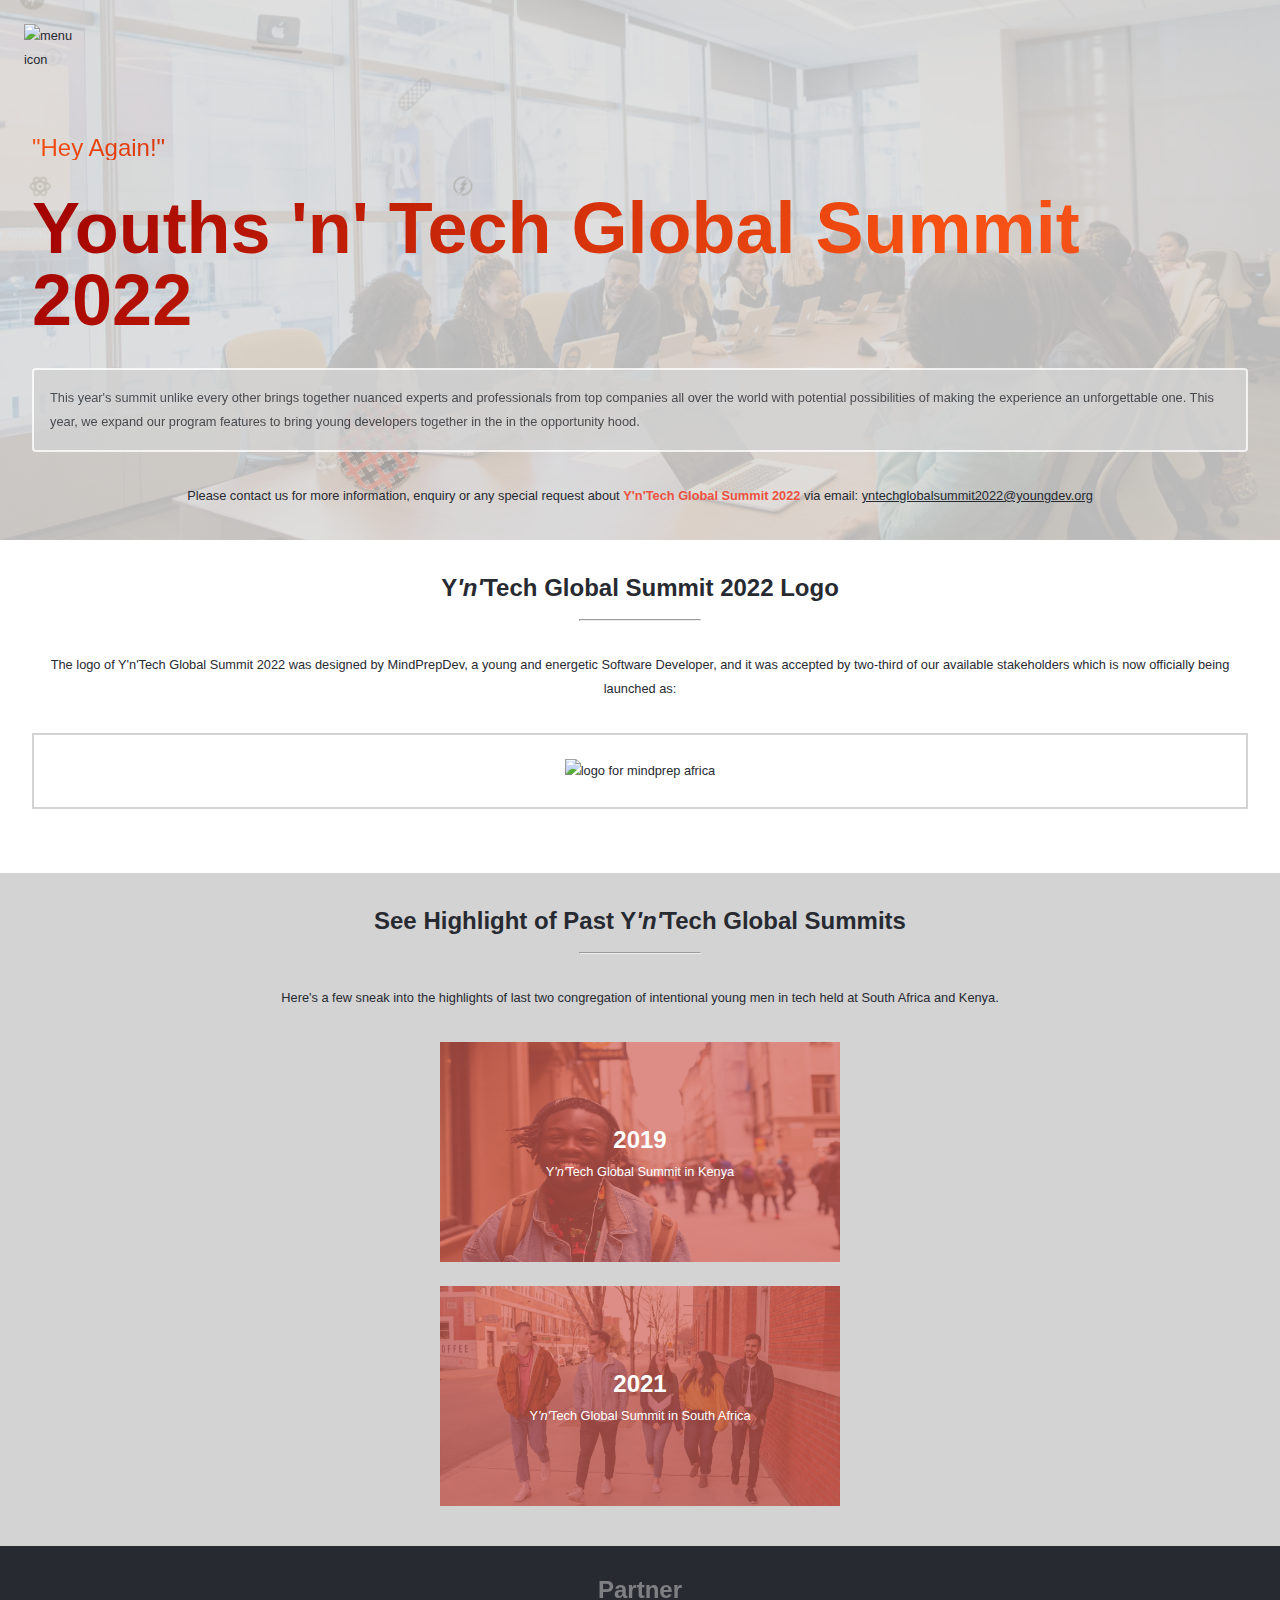
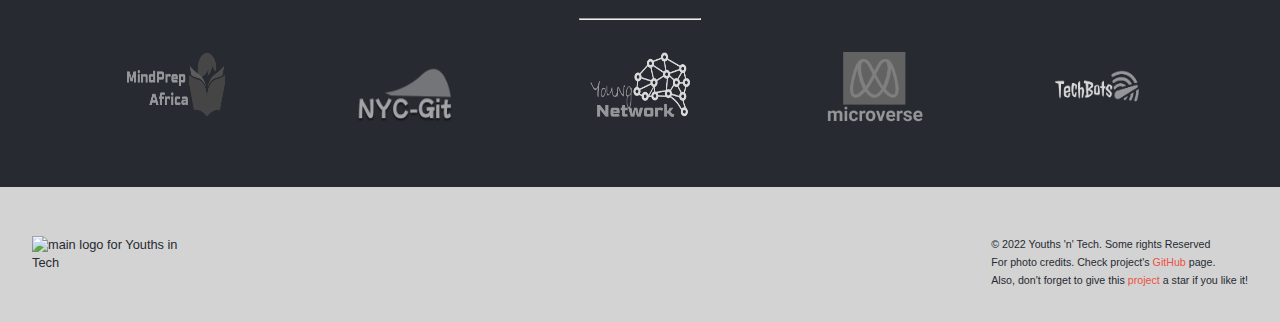
==== about.html @ 35f2bc25 "Complete rule declarations for about-page" ====
<!DOCTYPE html>
<html lang="en">
<head>
  <meta charset="UTF-8">
  <meta http-equiv="X-UA-Compatible" content="IE=edge">
  <meta name="viewport" content="width=device-width, initial-scale=1.0">
  <link rel="shortcut icon" href="./images/favicon.png" type="image/x-icon">
  <title>Youths'n'Tech Global Summit</title>
  <link rel="stylesheet" href="style.css">
</head>
<body>
  
  <!-- menu controls for small screens up to 767px -->
  <div class="menu-controls">
    <img src="./images/menu.svg" alt="menu icon" class="menu open">
    <img src="./images/Close.png" alt="close menu button" class="menu exit">
  </div>
  <!-- Header section with two child divisions -->
  <header class="header">
    <div class="navbar">
      <div class="logo"><a href="index.html" class="logo"><img src="./images/logo.svg" alt="youths in tech logo" class="yntech-logo"></a></div>
        
      <nav>
        <ul class="nav-list">
          <li><a href="about.html">About</a></li>
          <li><a href="#">Program</a></li>
          <li><a href="#">Join</a></li>
          <li><a href="#">News</a></li>
          <li><a href="#" class="gradient">Sponsor</a></li>
        </ul>
      </nav>
      <!-- To be styled with position absolute on bigger-->
      <div class="acct-detail">
        <ul class="acct-list">
          <li><a href="#"><img src="./images/Facebook.png" alt="facebook logo as link" class="facebook"></a></li>
          <li><a href="#"><img src="./images/tweetUs.png" alt="twitter button" class="tweet"></a></li>
          <li><a href="#">English</a></li>
          <li><a href="#">My Page</a></li>
          <li><a href="#">Logout <img src="./images/sign-out.png" alt="logout icon"></a></li>
        </ul>
      </div>
    </div>
  </header>

  <!-- First section in about.html -->
  <main>
    <section class="welcome aboutYnT">
      <div class="container about">
        <h3 class="intro gradient">"Hey Again!"</h3>
        <h1 class="theme">Youths 'n' Tech Global Summit 2022</h1>
        <p class="intro-text">
          This year's summit unlike every other brings together nuanced 
          experts and professionals from top companies all over the world 
          with potential possibilities of making the experience an unforgettable one.
          This year, we expand our program features to bring young developers together 
          in the in the opportunity hood. 
        </p>
        <p class="text">Please contact us for more information, enquiry or any special 
          request about <span>Y'n'Tech Global Summit 2022</span> via email:
          <span><a href="mailto:mindprepopps@gmail.com" class="date">yntechglobalsummit2022@youngdev.org</a></span>
          </p
        
      </div>
    </section>

    <!-- About Logo selection -->
    <section class="about-logo">
      <div class="container">
        <h3 class="intro">Y<i>'n'</i>Tech Global Summit 2022 Logo</h3>
        <hr class="line">
        <p class="intro-text">The logo of <span>Y'n'Tech Global Summit 2022</span> was designed by 
          MindPrepDev, a young and energetic Software Developer, and it was accepted by two-third of 
          our available stakeholders which is now officially being launched as:
        </p>
        <div class="specimen">
          <img src="./images/logo.svg" alt="logo for mindprep africa">
        </div>
      </div>
    </section>
    <!-- Past Events -->
    <section class="events">
      <div class="container">
        <h3 class="intro"> See Highlight of Past Y<i>'n'</i>Tech Global Summits</h3>
        <hr class="line">
        <p class="intro-text">Here's a few sneak into the highlights of last two congregation of 
          intentional young men in tech held at South Africa and Kenya.</p>
        <div class="specimen-past">
          <div class="overlay">
            <img src="./images/yingchou-han-unsplash.jpg" alt="image of participants">
            <div class="overlay-text">
              <h4 class="date">2019</h4>
              <p class="intro-text">Y<i>'n'</i>Tech Global Summit in Kenya</p>
            </div>
          </div>
          <div class="overlay">
            <img src="./images/eliott-reyna-unsplash.jpg" alt="image of participants">
            <div class="overlay-text">
              <h4 class="date">2021</h4>
              <p class="intro-text">Y<i>'n'</i>Tech Global Summit in South Africa</p>
            </div>
          </div>
        </div>
      </div>
    </section>

     <!-- Sponsors & Partners -->
     <section class="partners">
      <div class="container">
        <h3 class="intro fade">Partner</h3>
        <hr class="line">
        <div class="sponsors-logo">
          <img src="./images/sponsors/mindprep.png" alt="logo for mindprep africa">
          <img src="./images/sponsors/nyc-logo.png" alt="logo for NYC-git">
          <img src="./images/sponsors/young-net.png" alt="logo for young network">
          <img src="./images/sponsors/microverse.png" alt="microverse logo">
          <img src="./images/sponsors/techbots.png" alt="logo for tech-bots">
        </div>
      </div>
    </section>
  </main>

  <footer>
    <div class="container">
      <div class="end-logo">
        <img src="./images/composite.png" alt="main logo for Youths in Tech" class="composite-logo">
      </div>
      <div class="foot-note">
        <small class="copy">&copy; 2022 Youths 'n' Tech. Some rights Reserved</small><br>
        <small class="pps">For photo credits. Check project's <a href="http://www.github.com/MindPrepDev/Youth-in-Tech/README.md">GitHub</a>
          page. <br>Also, don't forget to give this<a href="http://www.github.com/MindPrepDev/Youth-in-Tech/README.md"> project</a> a star if you like it!
        </small>
      </div>
    </div>
  </footer>
</body>
</html>
---- style.css ----
@import url("http://fonts.cdnfonts.com/css/cocogoose");
@import url("http://fonts.cdnfonts.com/css/lato");
*,
::after,
::before {
  padding: 0;
  margin: 0;
  box-sizing: border-box;
}

body {
  font-family: "lato", sans-serif;
  font-size: 0.8rem;
  width: 100%;
  height: 100vh;
  background-color: #d3d3d3;
  line-height: 1.5rem;
  color: #272a31;
}
body a {
  text-decoration: none;
  color: #272a31;
}
body li {
  list-style-type: none;
}
body .menu {
  width: 3.5rem;
  position: absolute;
  left: 1.5rem;
  top: 1.5rem;
}
body .menu.exit {
  display: none;
}
body .header {
  display: none;
}
body .container {
  padding: 2rem;
  position: relative;
}
body main .intro {
  font-size: 1.5rem;
  color: #d3d3d3;
  margin: 0 auto 1rem auto;
  text-align: center;
}
body main .line {
  width: 10%;
  text-align: center;
  margin: 0 auto 2rem auto;
  color: #ec5242;
}
body main .welcome {
  background-image: url(./images/bgyouth-tech.svg);
  background-size: cover;
  background-repeat: no-repeat;
  background-position: 100% 100%;
}
body main .welcome .intro.gradient {
  font-family: "lato", sans-serif;
  font-size: 1.5rem;
  font-weight: 400;
  background-image: -webkit-linear-gradient(-35deg, #f65112, #a00000, #f40001, #ec5242);
  background-clip: text;
  -webkit-text-fill-color: transparent;
  margin-top: 6.5rem;
  text-align: left;
}
body main .welcome .theme {
  font-family: "cocogoose", sans-serif;
  font-size: 4.5rem;
  line-height: 4.5rem;
  padding-top: 1rem;
  background-image: -webkit-linear-gradient(-35deg, #a00000, #f65112, #ec5242, #f40001, #ec5242);
  background-clip: text;
  -webkit-text-fill-color: transparent;
  background-size: 300%;
  animation: theme-motion 10s infinite alternate;
}
@keyframes theme-motion {
  0% {
    background-position: left;
  }
  50% {
    background-position: right bottom;
  }
  75% {
    background-position: left bottom;
  }
  100% {
    background-position: right;
  }
}
body main .welcome .intro-text {
  margin: 2rem 0;
  background-color: #d3d3d3;
  padding: 1rem;
  border: 2px solid #fff;
  border-radius: 0.25rem;
  opacity: 0.8;
}
body main .welcome .date {
  font-size: 1.8rem;
  font-weight: 400;
  font-family: "cocogoose", sans-serif;
}
body main .welcome address {
  font-size: 1rem;
  padding: 0.5rem 0 4rem 0;
}
body main .features {
  background-image: url(./images/features-bg.jpg);
  background-repeat: repeat;
  background-size: auto;
  width: 100%;
  height: auto;
}
body main .features .program {
  display: flex;
  flex-direction: column;
  gap: 1rem;
  justify-content: space-between;
}
body main .features .program .pro-cards {
  display: flex;
  flex-direction: row;
  justify-content: space-between;
  padding: 1rem;
  align-items: center;
  flex-wrap: nowrap;
  background-color: rgba(211, 211, 211, 0.2);
  color: #d3d3d3;
  gap: 0.5rem;
  border-radius: 5px;
}
body main .features .program .pro-cards img {
  width: 10%;
  min-width: 3rem;
  margin: 0.5rem 0 0 0;
}
body main .features .program .pro-cards .feat-bold {
  width: 20%;
  color: #ec5242;
  font-weight: 700;
  font-size: 1rem;
  line-height: 1.25rem;
}
body main .features .program .pro-cards .small-text {
  width: 60%;
  font-size: 0.8rem;
  line-height: 1.5rem;
  font-weight: 700;
}
body main .features .program a.intro {
  font-size: 1rem;
  font-weight: 700;
  color: #d3d3d3;
  margin-top: 2.5rem;
}
body main .features .program a.intro.lg {
  display: none;
  text-transform: uppercase;
  text-decoration: underline;
}
body main .features .program a.intro.sm {
  background-color: #ec5242;
  padding: 1.5rem 2rem;
  border-radius: 5px;
}
body main .speaker-section h3.intro {
  text-align: center;
}
body main .speaker-section .intro {
  color: #272a31;
  text-align: left;
}
body main .speaker-section .featured-container {
  display: flex;
  flex-direction: column;
  gap: 1.5rem;
}
body main .speaker-section .featured-container .speaker {
  display: flex;
  flex-direction: row;
  justify-content: space-between;
  gap: 1.25rem;
}
body main .speaker-section .featured-container .speaker img {
  max-width: 110px;
  max-height: 110px;
  border-radius: 5%;
  background-color: #272a31;
  box-shadow: 2px 2px 4px;
  border-bottom-right-radius: 30%;
}
body main .speaker-section .featured-container .speaker .white {
  font-size: 1.15rem;
  margin: 0;
}
body main .speaker-section .featured-container .speaker .line {
  margin: 0.5rem 0 0.8rem 0;
  width: 5%;
  opacity: 0.3;
  color: #272a31;
}
body main .speaker-section .featured-container .speaker .info {
  color: #ec5242;
}
body main .partners {
  background-color: #272a31;
}
body main .partners .intro {
  opacity: 0.5;
}
body main .partners .sponsors-logo {
  display: flex;
  flex-wrap: wrap;
  gap: 2.5rem;
  justify-content: space-evenly;
  padding-bottom: 2rem;
}
body main .partners .sponsors-logo img {
  width: 30%;
  max-width: 100px;
}
body footer {
  width: 100%;
  text-align: left;
  font-size: 0.8rem;
  line-height: 1.15rem;
}
body footer .container {
  display: flex;
  gap: 2rem;
  justify-content: space-between;
  align-items: center;
}
body footer .container img {
  max-width: 150px;
}
body footer .container a {
  color: #ec5242;
}
body footer .container .foot-note {
  margin-top: 1rem;
}

.aboutYnT .about {
  background-image: url(./images/masked.svg);
  background-repeat: no-repeat;
  background-size: auto;
  background-position: 250px 500px;
}
.aboutYnT .about .text {
  text-align: center;
}
.aboutYnT .about .text span {
  color: #ec5242;
  font-weight: bold;
}
.aboutYnT .about .text a {
  font-size: 0.8rem;
  text-decoration: underline;
  transition: color 1s ease;
}
.aboutYnT .about .text a:hover {
  color: #ec5242;
  opacity: 0.8;
}

.about-logo {
  background-color: #fff;
}
.about-logo .intro {
  color: #272a31;
  line-height: 1.95rem;
}
.about-logo .intro-text {
  text-align: center;
}
.about-logo .specimen {
  margin: 2rem 0;
  border: 2px solid #d3d3d3;
  padding: 1.5rem;
  text-align: center;
}
.about-logo .specimen img {
  width: 70%;
  text-align: center;
  max-width: 300px;
}

.events .intro {
  color: #272a31;
  line-height: 1.95rem;
}
.events .intro-text {
  text-align: center;
}
.events .specimen-past {
  position: relative;
  display: flex;
  flex-direction: column;
  gap: 1rem;
  margin-top: 2rem;
  text-align: center;
  font-family: "cocogoose", sans-serif;
}
.events .specimen-past img {
  width: 100%;
  max-width: 400px;
  max-height: 220px;
}
.events .specimen-past .overlay {
  position: relative;
}
.events .specimen-past .overlay .overlay-text {
  position: absolute;
  width: 100%;
  max-width: 400px;
  max-height: 220px;
  margin-top: -110px;
  top: 0;
  left: 50%;
  color: #fff;
  padding: 86px 0;
  background-color: rgba(206, 93, 82, 0.7);
  transform: translate(-50%, 50%);
  -ms-transform: translate(-50%, 50%);
}
.events .specimen-past .overlay .overlay-text .date {
  font-size: 1.5rem;
  margin-bottom: 0.5rem;
}
.events .specimen-past:hover .overlay-text {
  display: none;
}

/*# sourceMappingURL=style.css.map */
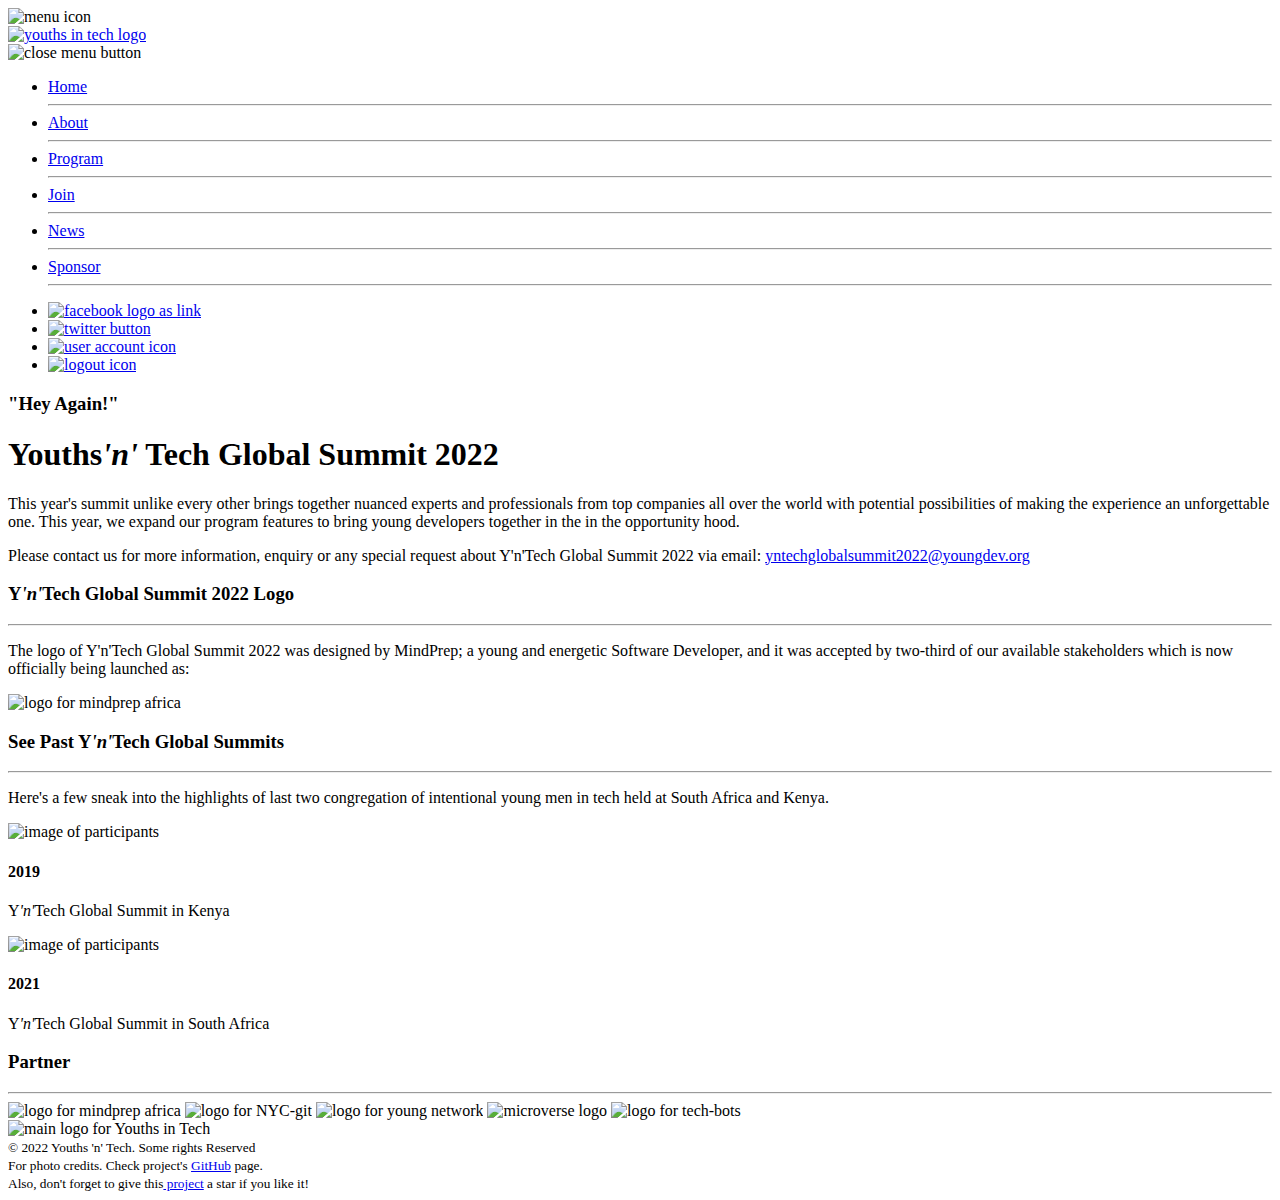
==== commit 504b9077: "Update about.html" ====
--- a/about.html
+++ b/about.html
@@ -10,35 +10,38 @@
 </head>
 <body>
   
-  <!-- menu controls for small screens up to 767px -->
-  <div class="menu-controls">
-    <img src="./images/menu.svg" alt="menu icon" class="menu open">
-    <img src="./images/Close.png" alt="close menu button" class="menu exit">
-  </div>
+  
   <!-- Header section with two child divisions -->
   <header class="header">
+      <!-- menu controls for small screens up to 767px -->
+    <div class="menu-controls">
+      <img src="./images/menu.svg" alt="menu icon" class="menu">
+    </div>
     <div class="navbar">
-      <div class="logo"><a href="index.html" class="logo"><img src="./images/logo.svg" alt="youths in tech logo" class="yntech-logo"></a></div>
+      <div class="logo">
+        <a href="index.html" class="logo"><img src="./images/logo.svg" alt="youths in tech logo" class="yntech-logo"></a>
+      </div>
         
       <nav>
+        <img src="./images/Close.png" alt="close menu button" class="exit">
         <ul class="nav-list">
-          <li><a href="about.html">About</a></li>
-          <li><a href="#">Program</a></li>
-          <li><a href="#">Join</a></li>
-          <li><a href="#">News</a></li>
-          <li><a href="#" class="gradient">Sponsor</a></li>
+          <li class="hide-big"><a href="index.html">Home</a></li><hr class="liner">
+          <li><a href="about.html">About</a></li><hr class="liner">
+          <li><a href="#">Program</a></li><hr class="liner">
+          <li><a href="#">Join</a></li><hr class="liner">
+          <li><a href="#">News</a></li><hr class="liner">
+          <li><a href="#" class="gradient">Sponsor</a></li><hr class="liner">
         </ul>
-      </nav>
-      <!-- To be styled with position absolute on bigger-->
-      <div class="acct-detail">
-        <ul class="acct-list">
-          <li><a href="#"><img src="./images/Facebook.png" alt="facebook logo as link" class="facebook"></a></li>
-          <li><a href="#"><img src="./images/tweetUs.png" alt="twitter button" class="tweet"></a></li>
-          <li><a href="#">English</a></li>
-          <li><a href="#">My Page</a></li>
-          <li><a href="#">Logout <img src="./images/sign-out.png" alt="logout icon"></a></li>
-        </ul>
-      </div>
+        <!-- To be styled with position absolute on bigger-->
+        <div class="acct-detail">
+          <ul class="acct-list">
+            <li title="Join us on Facebook"><a href="#"><img src="./images/Facebook.png" alt="facebook logo as link" class="status fb"></a></li>
+            <li title="Follow us on Twitter"><a href="#"><img src="./images/tweetUs.png" alt="twitter button" class="status tweet"></a></li>
+            <li title="My profile"><a href="#"><img src="./images/user.png" alt="user account icon" class="status acct"></a></li>
+            <li title="Sign out" class="pad"><a href="#"><img src="./images/sign-out.png" alt="logout icon" class="status log"></a></li>
+          </ul>
+        </div>
+    </nav>
     </div>
   </header>
 
@@ -47,7 +50,7 @@
     <section class="welcome aboutYnT">
       <div class="container about">
         <h3 class="intro gradient">"Hey Again!"</h3>
-        <h1 class="theme">Youths 'n' Tech Global Summit 2022</h1>
+        <h1 class="theme">Youths<i>'n'</i> Tech Global Summit 2022</h1>
         <p class="intro-text">
           This year's summit unlike every other brings together nuanced 
           experts and professionals from top companies all over the world 
@@ -58,8 +61,7 @@
         <p class="text">Please contact us for more information, enquiry or any special 
           request about <span>Y'n'Tech Global Summit 2022</span> via email:
           <span><a href="mailto:mindprepopps@gmail.com" class="date">yntechglobalsummit2022@youngdev.org</a></span>
-          </p
-        
+        </p> 
       </div>
     </section>
 
@@ -69,7 +71,7 @@
         <h3 class="intro">Y<i>'n'</i>Tech Global Summit 2022 Logo</h3>
         <hr class="line">
         <p class="intro-text">The logo of <span>Y'n'Tech Global Summit 2022</span> was designed by 
-          MindPrepDev, a young and energetic Software Developer, and it was accepted by two-third of 
+          MindPrep; a young and energetic Software Developer, and it was accepted by two-third of 
           our available stakeholders which is now officially being launched as:
         </p>
         <div class="specimen">
@@ -80,7 +82,7 @@
     <!-- Past Events -->
     <section class="events">
       <div class="container">
-        <h3 class="intro"> See Highlight of Past Y<i>'n'</i>Tech Global Summits</h3>
+        <h3 class="intro"> See Past Y<i>'n'</i>Tech Global Summits</h3>
         <hr class="line">
         <p class="intro-text">Here's a few sneak into the highlights of last two congregation of 
           intentional young men in tech held at South Africa and Kenya.</p>
@@ -119,18 +121,19 @@
     </section>
   </main>
 
-  <footer>
+  <footer class="desk">
     <div class="container">
       <div class="end-logo">
         <img src="./images/composite.png" alt="main logo for Youths in Tech" class="composite-logo">
       </div>
       <div class="foot-note">
         <small class="copy">&copy; 2022 Youths 'n' Tech. Some rights Reserved</small><br>
-        <small class="pps">For photo credits. Check project's <a href="http://www.github.com/MindPrepDev/Youth-in-Tech/README.md">GitHub</a>
-          page. <br>Also, don't forget to give this<a href="http://www.github.com/MindPrepDev/Youth-in-Tech/README.md"> project</a> a star if you like it!
+        <small class="pps">For photo credits. Check project's <a href="http://www.github.com/AbayomiOlaoye/Youth-in-Tech/">GitHub</a>
+          page. <br>Also, don't forget to give this<a href="http://www.github.com/AbayomiOlaoye/Youth-in-Tech/"> project</a> a star if you like it!
         </small>
       </div>
     </div>
   </footer>
+  <script src="script.js"></script>
 </body>
-</html>+</html>
